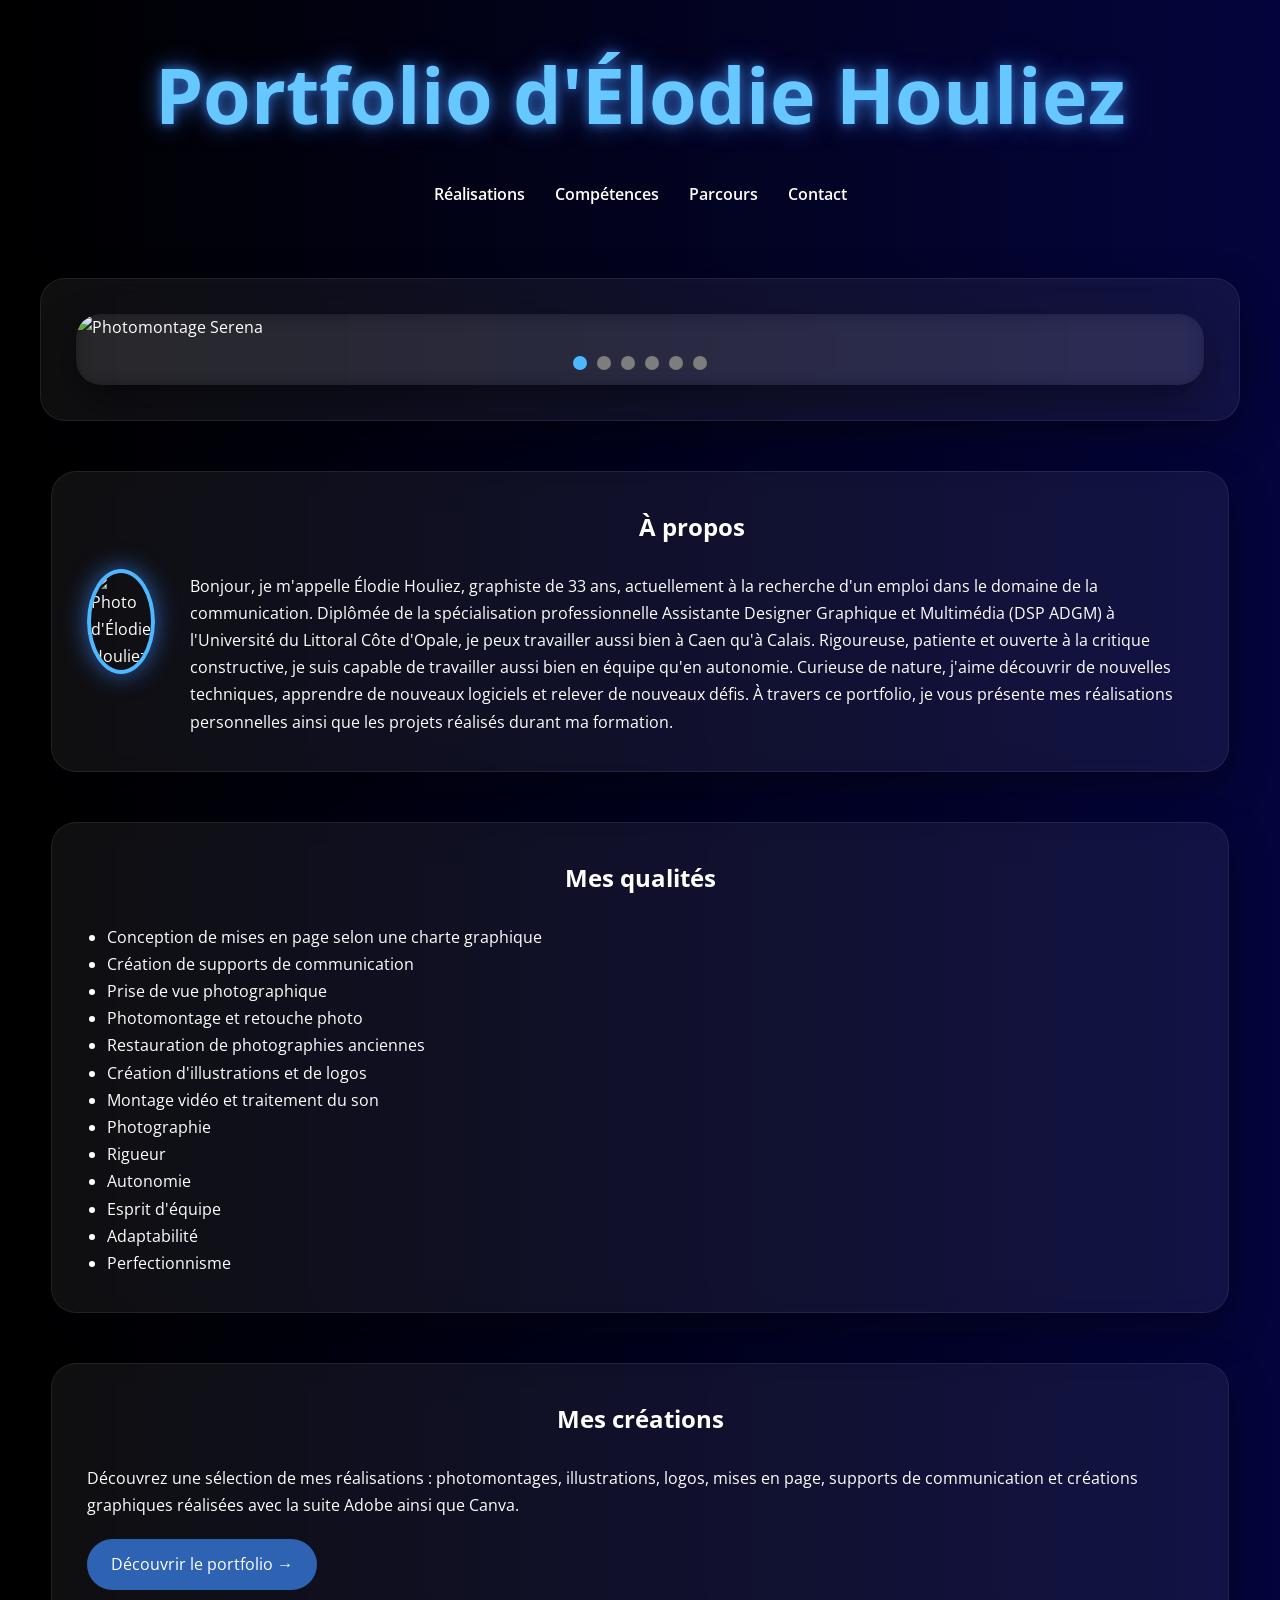
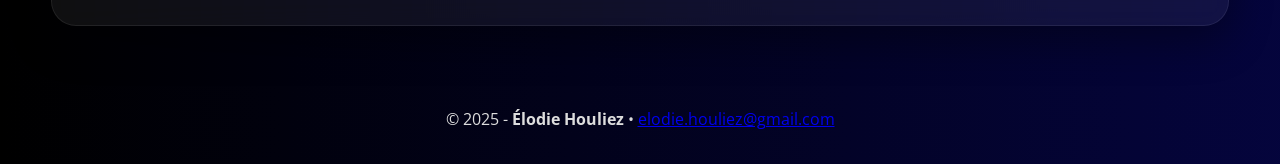
==== index.html @ 74b5cb8a "Add files via upload" ====
<!DOCTYPE html>
<html lang="fr">

<head>
    <meta charset="UTF-8">
    <meta name="viewport" content="width=device-width, initial-scale=1.0">

    <title>Portfolio - Élodie Houliez</title>

    <link rel="icon" href="icon/renard_sf_32.ico">

    <link rel="stylesheet" href="Css/main.css">

    <link href="https://fonts.googleapis.com/css2?family=Open+Sans:wght@300;400;600;700&display=swap" rel="stylesheet">
</head>

<body class="page-home">

    <!-- ================= HEADER ================= -->

    <header class="header">

        <div class="logo">
            <h1>Portfolio d'Élodie Houliez</h1>
        </div>

        <nav class="navbar">

            <ul>

                <li><a href="Portfolio.html">Réalisations</a></li>

                <li><a href="competences.html">Compétences</a></li>

                <li><a href="Parcours.html">Parcours</a></li>

                <li><a href="Contact.html">Contact</a></li>

            </ul>

        </nav>

    </header>

    <!-- ================= MAIN ================= -->

    <main>

        <!-- ================= CARROUSEL ================= -->

        <section class="hero">

            <div class="carousel">

                <div class="slides">

                    <div class="slide">
                        <img src="image/photoshop/serena.jpg" alt="Photomontage Serena">
                    </div>

                    <div class="slide">
                        <img src="image/photoshop/ice and fire.png" alt="Ice and Fire">
                    </div>

                    <div class="slide">
                        <img src="image/photoshop/purple blue.png" alt="Purple Blue">
                    </div>

                    <div class="slide">
                        <img src="image/illustrator/calligraphie.png" alt="Calligraphie">
                    </div>

                    <div class="slide">
                        <img src="image/illustrator/Dog heaven (1).png" alt="Dog Heaven">
                    </div>

                    <div class="slide">
                        <img src="image/Canva/1.png" alt="Création Canva">
                    </div>

                </div>

                <div class="dots">

                    <span class="dot active"></span>
                    <span class="dot"></span>
                    <span class="dot"></span>
                    <span class="dot"></span>
                    <span class="dot"></span>
                    <span class="dot"></span>

                </div>

            </div>

        </section>

        <!-- ================= A PROPOS ================= -->

        <section id="propos">

            <img src="image/photo.png" alt="Photo d'Élodie Houliez">

            <div class="contenu">

                <h2>À propos</h2>

                <p>

                    Bonjour, je m'appelle Élodie Houliez, graphiste de 33 ans, actuellement à la recherche d'un emploi dans le domaine de la communication.

                    Diplômée de la spécialisation professionnelle Assistante Designer Graphique et Multimédia (DSP ADGM) à l'Université du Littoral Côte d'Opale, je peux travailler aussi bien à Caen qu'à Calais.

                    Rigoureuse, patiente et ouverte à la critique constructive, je suis capable de travailler aussi bien en équipe qu'en autonomie.

                    Curieuse de nature, j'aime découvrir de nouvelles techniques, apprendre de nouveaux logiciels et relever de nouveaux défis.

                    À travers ce portfolio, je vous présente mes réalisations personnelles ainsi que les projets réalisés durant ma formation.

                </p>

            </div>

        </section>

        <!-- ================= QUALITES ================= -->

        <section id="Port">

            <h2>Mes qualités</h2>

            <ul>

                <li>Conception de mises en page selon une charte graphique</li>

                <li>Création de supports de communication</li>

                <li>Prise de vue photographique</li>

                <li>Photomontage et retouche photo</li>

                <li>Restauration de photographies anciennes</li>

                <li>Création d'illustrations et de logos</li>

                <li>Montage vidéo et traitement du son</li>

                <li>Photographie</li>

                <li>Rigueur</li>

                <li>Autonomie</li>

                <li>Esprit d'équipe</li>

                <li>Adaptabilité</li>

                <li>Perfectionnisme</li>

            </ul>

        </section>

        <!-- ================= PORTFOLIO ================= -->

        <section id="crea">

            <h2>Mes créations</h2>

            <p>

                Découvrez une sélection de mes réalisations : photomontages, illustrations, logos, mises en page, supports de communication et créations graphiques réalisées avec la suite Adobe ainsi que Canva.

            </p>

            <a class="btn" href="Portfolio.html">

                Découvrir le portfolio →

            </a>

        </section>

    </main>

    <!-- ================= FOOTER ================= -->

    <footer>

        <p>

            © 2025 - <strong>Élodie Houliez</strong> •
            <a href="mailto:elodie.houliez@gmail.com">
                elodie.houliez@gmail.com
            </a>

        </p>

    </footer>

    <script src="Java/script.js"></script>

</body>

</html>
---- Css/main.css ----
/* ===========================
   RESET
=========================== */
*{
    margin:0;
    padding:0;
    box-sizing:border-box;
}

html{
    scroll-behavior:smooth;
}

body{
    font-family:'Open Sans',sans-serif;
    background:linear-gradient(270deg,#020024,#090979,#000);
    background-size:400% 400%;
    animation:bgmove 15s ease infinite;
    color:#fff;
    line-height:1.7;
}

/* ===========================
   HEADER
=========================== */

.header{
    display:flex;
    flex-direction:column;
    align-items:center;
    gap:20px;
    padding:30px 20px;
    margin-bottom:30px;
}

.logo h1{
    font-size:clamp(2.5rem,6vw,5rem);
    color:#67c8ff;
    text-shadow:0 0 10px #2e63b4,0 0 25px #2e63b4;
    animation:glow 3s ease-in-out infinite;
}

.navbar ul{
    display:flex;
    list-style:none;
    gap:30px;
}

.navbar a{
    color:#fff;
    text-decoration:none;
    font-weight:600;
    position:relative;
    transition:.3s;
}

.navbar a::after{
    content:"";
    position:absolute;
    left:0;
    bottom:-6px;
    width:0;
    height:3px;
    background:#4db8ff;
    transition:.3s;
}

.navbar a:hover{
    color:#6fd5ff;
}

.navbar a:hover::after{
    width:100%;
}

/* ===========================
   HERO
=========================== */

.hero{
    margin:40px auto;
    width:min(1200px,95%);
}

.carousel{
    background:rgba(255,255,255,.05);
    backdrop-filter:blur(10px);
    border-radius:25px;
    box-shadow:0 15px 40px rgba(0,0,0,.4);
    overflow:hidden;
}

.slides{
    display:flex;
    transition:transform .8s ease;
}

.slide{
    min-width:100%;
    display:flex;
    justify-content:center;
    align-items:center;
}

.slide img{
    width:100%;
    max-height:500px;
    object-fit:contain;
}

.dots{
    display:flex;
    justify-content:center;
    gap:10px;
    padding:15px;
}

.dot{
    width:14px;height:14px;border-radius:50%;
    background:#7d7d7d;
    cursor:pointer;
}
.dot.active{background:#4db8ff;}

/* ===========================
   SECTIONS
=========================== */

section{
    width:min(1200px,92%);
    margin:50px auto;
    padding:35px;
    background:rgba(255,255,255,.06);
    backdrop-filter:blur(12px);
    border:1px solid rgba(255,255,255,.08);
    border-radius:25px;
    box-shadow:0 15px 40px rgba(0,0,0,.35);
    transition:.35s;
}

section:hover{
    transform:translateY(-6px);
    box-shadow:0 20px 50px rgba(70,170,255,.25);
}

h2{
    text-align:center;
    margin-bottom:25px;
}

#propos{
    display:flex;
    align-items:center;
    gap:35px;
}

#propos img{
    width:230px;
    border-radius:50%;
    border:4px solid #4db8ff;
    box-shadow:0 0 25px #2e63b4;
}

#Port ul{
    padding-left:20px;
}

.btn{
    display:inline-block;
    margin-top:20px;
    padding:12px 24px;
    border-radius:40px;
    background:#2e63b4;
    color:#fff;
    text-decoration:none;
    transition:.3s;
}

.btn:hover{
    background:#4db8ff;
}

/* Footer */

footer{
    text-align:center;
    padding:30px;
    color:#ddd;
}

/* Animations */

.hidden{
    opacity:0;
    transform:translateY(50px);
}
.show{
    opacity:1;
    transform:translateY(0);
    transition:.8s;
}

@keyframes glow{
0%,100%{text-shadow:0 0 10px #2e63b4,0 0 25px #2e63b4;}
50%{text-shadow:0 0 20px #67c8ff,0 0 50px #67c8ff;}
}

@keyframes bgmove{
0%{background-position:0% 50%;}
50%{background-position:100% 50%;}
100%{background-position:0% 50%;}
}

@media(max-width:768px){

.navbar ul{
    flex-direction:column;
    align-items:center;
}

#propos{
    flex-direction:column;
    text-align:center;
}

section{
    padding:25px;
}

.slide img{
    max-height:280px;
}

}
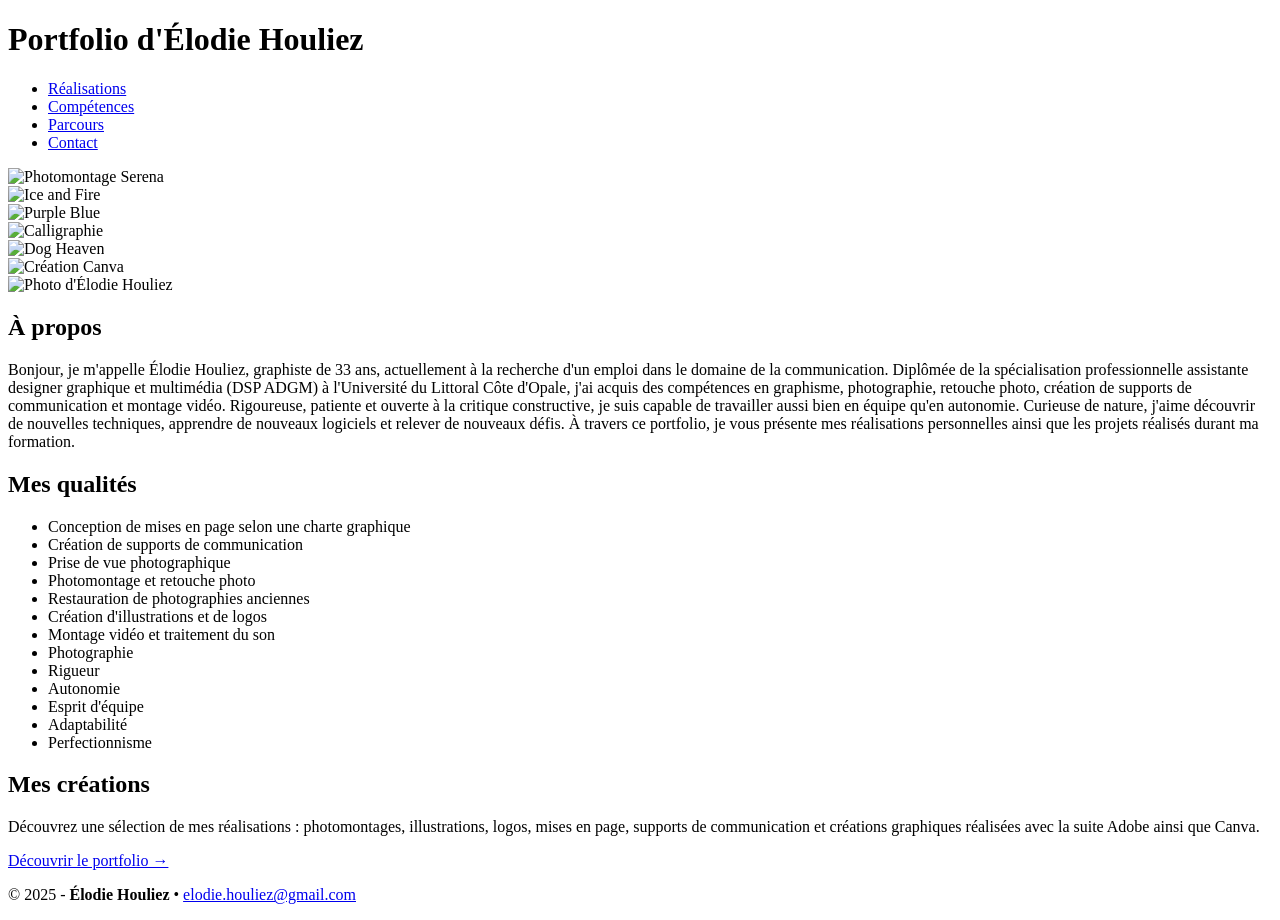
==== commit 72b3758e: "Add files via upload" ====
--- a/index.html
+++ b/index.html
@@ -55,27 +55,27 @@
                 <div class="slides">
 
                     <div class="slide">
-                        <img src="image/photoshop/serena.jpg" alt="Photomontage Serena">
-                    </div>
-
-                    <div class="slide">
-                        <img src="image/photoshop/ice and fire.png" alt="Ice and Fire">
-                    </div>
-
-                    <div class="slide">
-                        <img src="image/photoshop/purple blue.png" alt="Purple Blue">
-                    </div>
-
-                    <div class="slide">
-                        <img src="image/illustrator/calligraphie.png" alt="Calligraphie">
-                    </div>
-
-                    <div class="slide">
-                        <img src="image/illustrator/Dog heaven (1).png" alt="Dog Heaven">
-                    </div>
-
-                    <div class="slide">
-                        <img src="image/Canva/1.png" alt="Création Canva">
+                        <img src="photoshop_2/serena.jpg" alt="Photomontage Serena">
+                    </div>
+
+                    <div class="slide">
+                        <img src="photoshop_1/ice and fire.png" alt="Ice and Fire">
+                    </div>
+
+                    <div class="slide">
+                        <img src="photoshop_2/purple blue.png" alt="Purple Blue">
+                    </div>
+
+                    <div class="slide">
+                        <img src="illustrator_1/calligraphie.png" alt="Calligraphie">
+                    </div>
+
+                    <div class="slide">
+                        <img src="illustrator_1/Dog heaven (1).png" alt="Dog Heaven">
+                    </div>
+
+                    <div class="slide">
+                        <img src="Canva/1.png" alt="Création Canva">
                     </div>
 
                 </div>
@@ -99,7 +99,7 @@
 
         <section id="propos">
 
-            <img src="image/photo.png" alt="Photo d'Élodie Houliez">
+            <img src="logo/photo.png" alt="Photo d'Élodie Houliez">
 
             <div class="contenu">
 
@@ -109,14 +109,10 @@
 
                     Bonjour, je m'appelle Élodie Houliez, graphiste de 33 ans, actuellement à la recherche d'un emploi dans le domaine de la communication.
 
-                    Diplômée de la spécialisation professionnelle Assistante Designer Graphique et Multimédia (DSP ADGM) à l'Université du Littoral Côte d'Opale, je peux travailler aussi bien à Caen qu'à Calais.
-
+                    Diplômée de la spécialisation professionnelle assistante designer graphique et multimédia (DSP ADGM) à l'Université du Littoral Côte d'Opale, j'ai acquis des compétences en graphisme, photographie, retouche photo, création de supports de communication et montage vidéo.
                     Rigoureuse, patiente et ouverte à la critique constructive, je suis capable de travailler aussi bien en équipe qu'en autonomie.
-
                     Curieuse de nature, j'aime découvrir de nouvelles techniques, apprendre de nouveaux logiciels et relever de nouveaux défis.
-
                     À travers ce portfolio, je vous présente mes réalisations personnelles ainsi que les projets réalisés durant ma formation.
-
                 </p>
 
             </div>
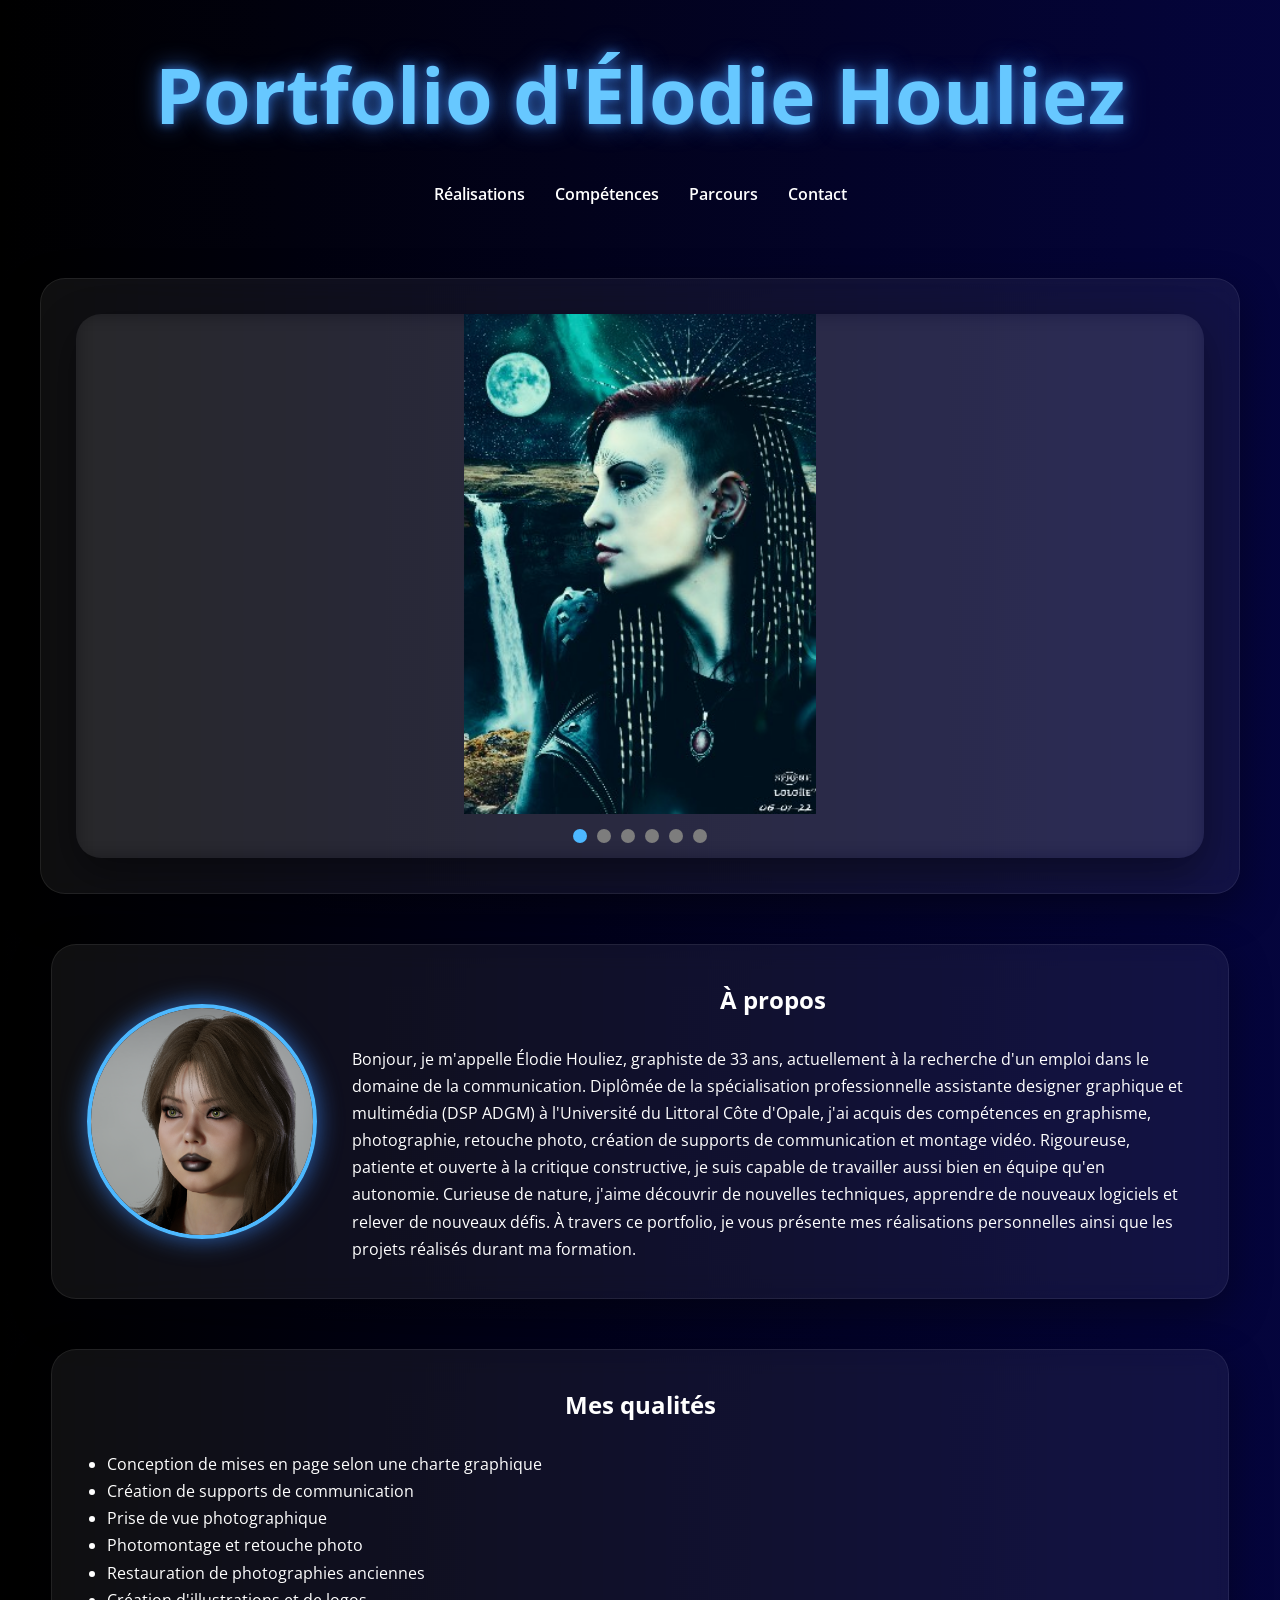
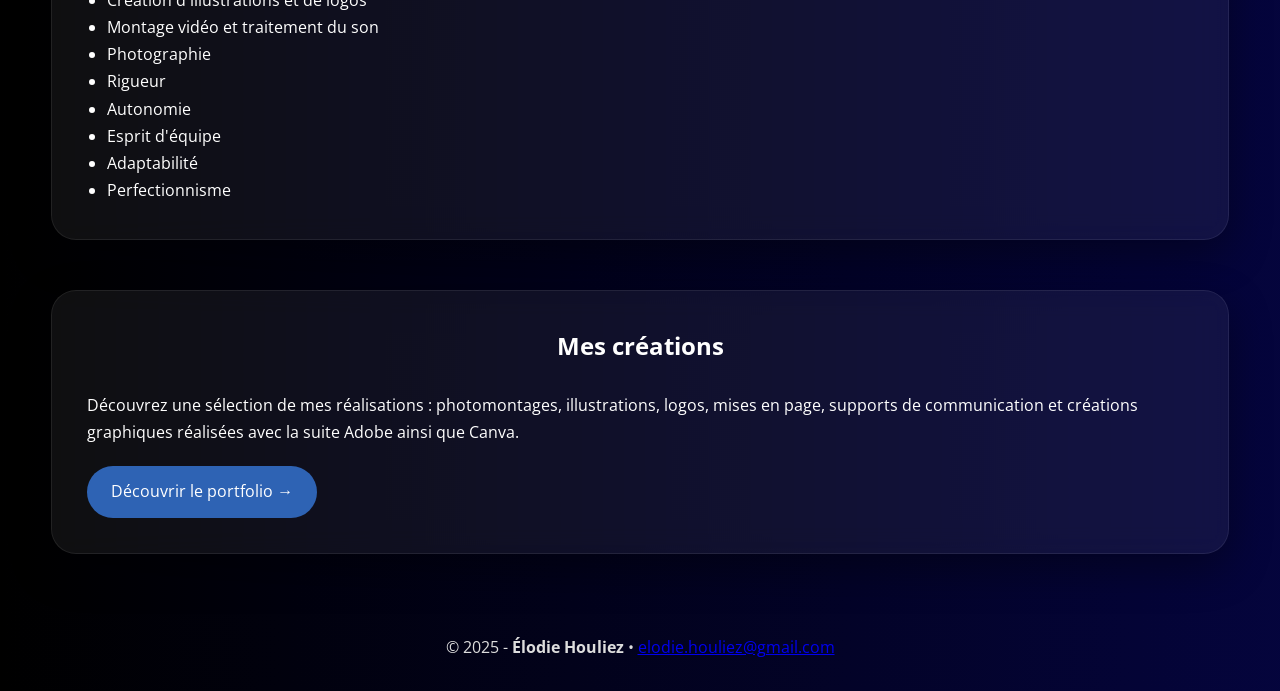
==== commit b8cd8df8: "Fix HTML formatting and structure" ====
--- a/index.html
+++ b/index.html
@@ -67,7 +67,7 @@
                     </div>
 
                     <div class="slide">
-                        <img src="illustrator_1/calligraphie.png" alt="Calligraphie">
+                        <img src="illustrator_1/Calligraphie.png" alt="Calligraphie">
                     </div>
 
                     <div class="slide">
@@ -198,4 +198,4 @@
 
 </body>
 
-</html>+</html>
--- a/Css/main.css
+++ b/Css/main.css
@@ -0,0 +1,235 @@
+
+/* ===========================
+   RESET
+=========================== */
+*{
+    margin:0;
+    padding:0;
+    box-sizing:border-box;
+}
+
+html{
+    scroll-behavior:smooth;
+}
+
+body{
+    font-family:'Open Sans',sans-serif;
+    background:linear-gradient(270deg,#020024,#090979,#000);
+    background-size:400% 400%;
+    animation:bgmove 15s ease infinite;
+    color:#fff;
+    line-height:1.7;
+}
+
+/* ===========================
+   HEADER
+=========================== */
+
+.header{
+    display:flex;
+    flex-direction:column;
+    align-items:center;
+    gap:20px;
+    padding:30px 20px;
+    margin-bottom:30px;
+}
+
+.logo h1{
+    font-size:clamp(2.5rem,6vw,5rem);
+    color:#67c8ff;
+    text-shadow:0 0 10px #2e63b4,0 0 25px #2e63b4;
+    animation:glow 3s ease-in-out infinite;
+}
+
+.navbar ul{
+    display:flex;
+    list-style:none;
+    gap:30px;
+}
+
+.navbar a{
+    color:#fff;
+    text-decoration:none;
+    font-weight:600;
+    position:relative;
+    transition:.3s;
+}
+
+.navbar a::after{
+    content:"";
+    position:absolute;
+    left:0;
+    bottom:-6px;
+    width:0;
+    height:3px;
+    background:#4db8ff;
+    transition:.3s;
+}
+
+.navbar a:hover{
+    color:#6fd5ff;
+}
+
+.navbar a:hover::after{
+    width:100%;
+}
+
+/* ===========================
+   HERO
+=========================== */
+
+.hero{
+    margin:40px auto;
+    width:min(1200px,95%);
+}
+
+.carousel{
+    background:rgba(255,255,255,.05);
+    backdrop-filter:blur(10px);
+    border-radius:25px;
+    box-shadow:0 15px 40px rgba(0,0,0,.4);
+    overflow:hidden;
+}
+
+.slides{
+    display:flex;
+    transition:transform .8s ease;
+}
+
+.slide{
+    min-width:100%;
+    display:flex;
+    justify-content:center;
+    align-items:center;
+}
+
+.slide img{
+    width:100%;
+    max-height:500px;
+    object-fit:contain;
+}
+
+.dots{
+    display:flex;
+    justify-content:center;
+    gap:10px;
+    padding:15px;
+}
+
+.dot{
+    width:14px;height:14px;border-radius:50%;
+    background:#7d7d7d;
+    cursor:pointer;
+}
+.dot.active{background:#4db8ff;}
+
+/* ===========================
+   SECTIONS
+=========================== */
+
+section{
+    width:min(1200px,92%);
+    margin:50px auto;
+    padding:35px;
+    background:rgba(255,255,255,.06);
+    backdrop-filter:blur(12px);
+    border:1px solid rgba(255,255,255,.08);
+    border-radius:25px;
+    box-shadow:0 15px 40px rgba(0,0,0,.35);
+    transition:.35s;
+}
+
+section:hover{
+    transform:translateY(-6px);
+    box-shadow:0 20px 50px rgba(70,170,255,.25);
+}
+
+h2{
+    text-align:center;
+    margin-bottom:25px;
+}
+
+#propos{
+    display:flex;
+    align-items:center;
+    gap:35px;
+}
+
+#propos img{
+    width:230px;
+    border-radius:50%;
+    border:4px solid #4db8ff;
+    box-shadow:0 0 25px #2e63b4;
+}
+
+#Port ul{
+    padding-left:20px;
+}
+
+.btn{
+    display:inline-block;
+    margin-top:20px;
+    padding:12px 24px;
+    border-radius:40px;
+    background:#2e63b4;
+    color:#fff;
+    text-decoration:none;
+    transition:.3s;
+}
+
+.btn:hover{
+    background:#4db8ff;
+}
+
+/* Footer */
+
+footer{
+    text-align:center;
+    padding:30px;
+    color:#ddd;
+}
+
+/* Animations */
+
+.hidden{
+    opacity:0;
+    transform:translateY(50px);
+}
+.show{
+    opacity:1;
+    transform:translateY(0);
+    transition:.8s;
+}
+
+@keyframes glow{
+0%,100%{text-shadow:0 0 10px #2e63b4,0 0 25px #2e63b4;}
+50%{text-shadow:0 0 20px #67c8ff,0 0 50px #67c8ff;}
+}
+
+@keyframes bgmove{
+0%{background-position:0% 50%;}
+50%{background-position:100% 50%;}
+100%{background-position:0% 50%;}
+}
+
+@media(max-width:768px){
+
+.navbar ul{
+    flex-direction:column;
+    align-items:center;
+}
+
+#propos{
+    flex-direction:column;
+    text-align:center;
+}
+
+section{
+    padding:25px;
+}
+
+.slide img{
+    max-height:280px;
+}
+
+}
